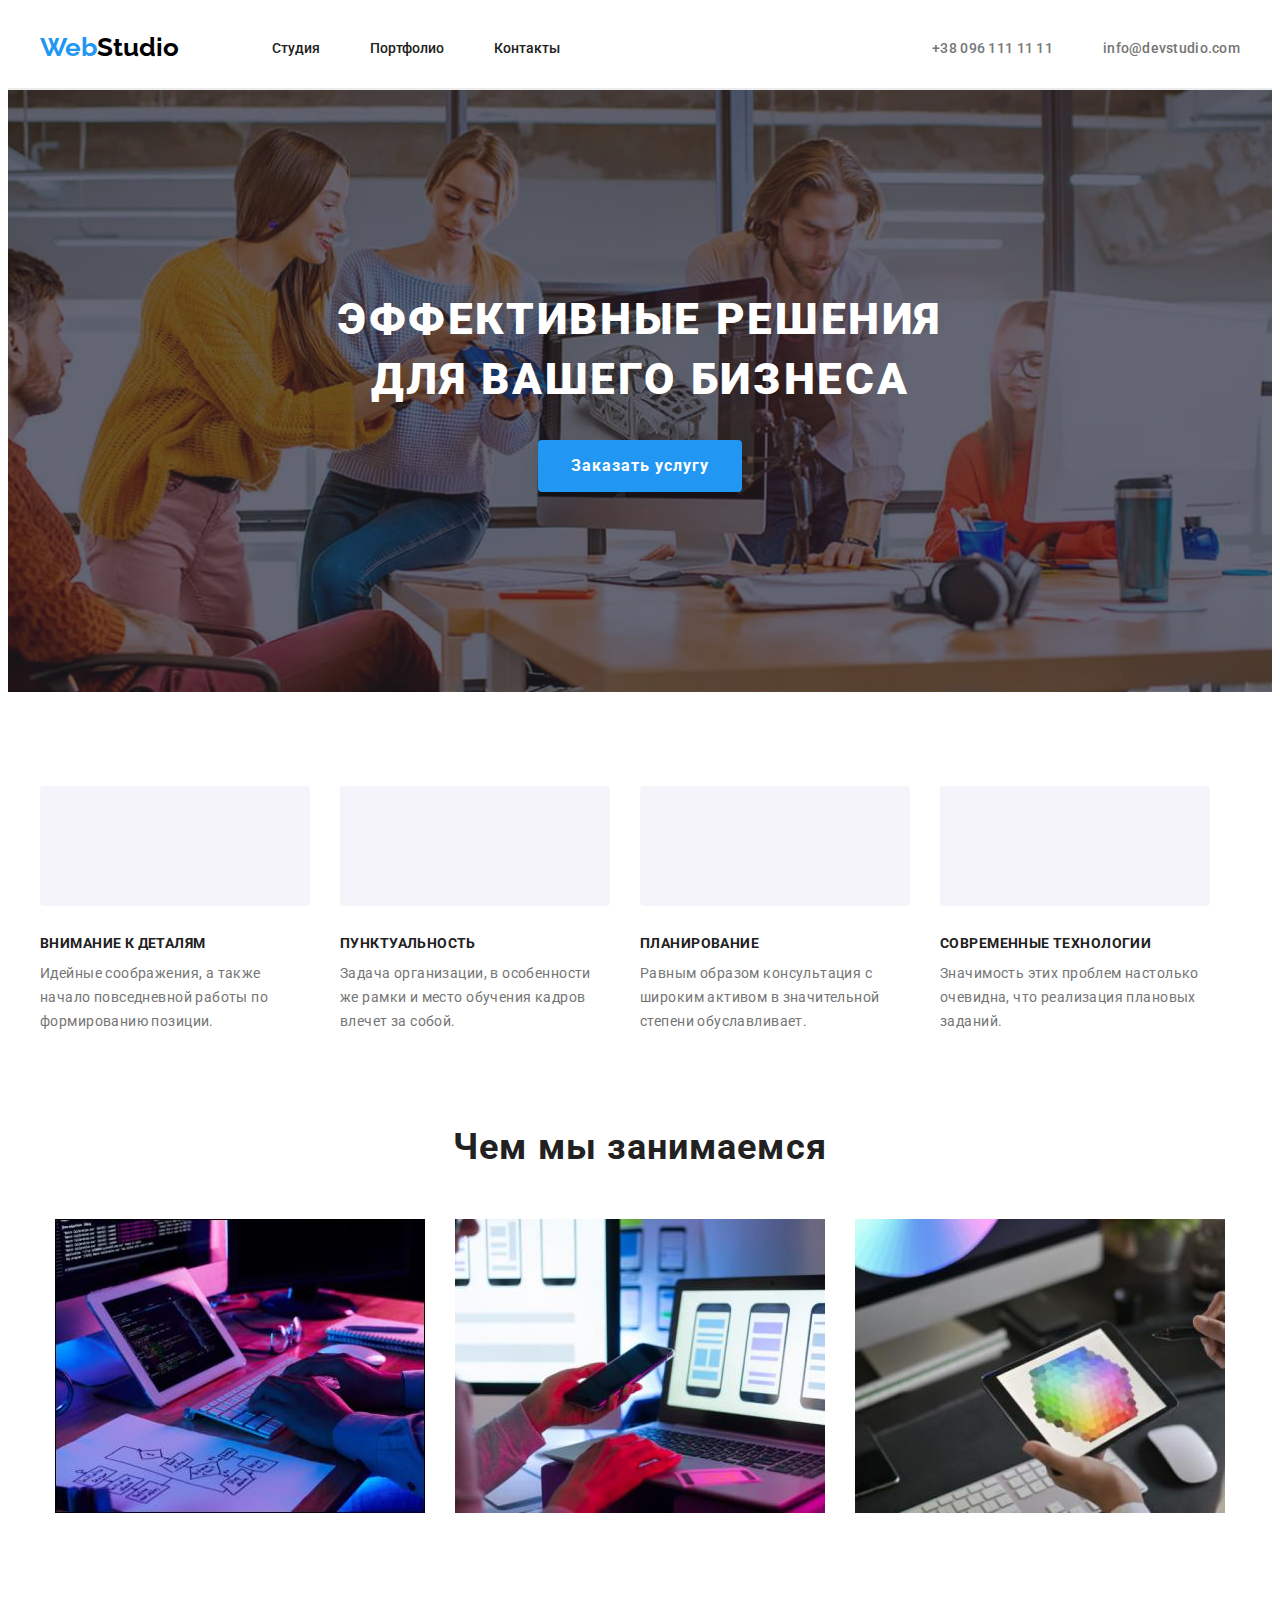
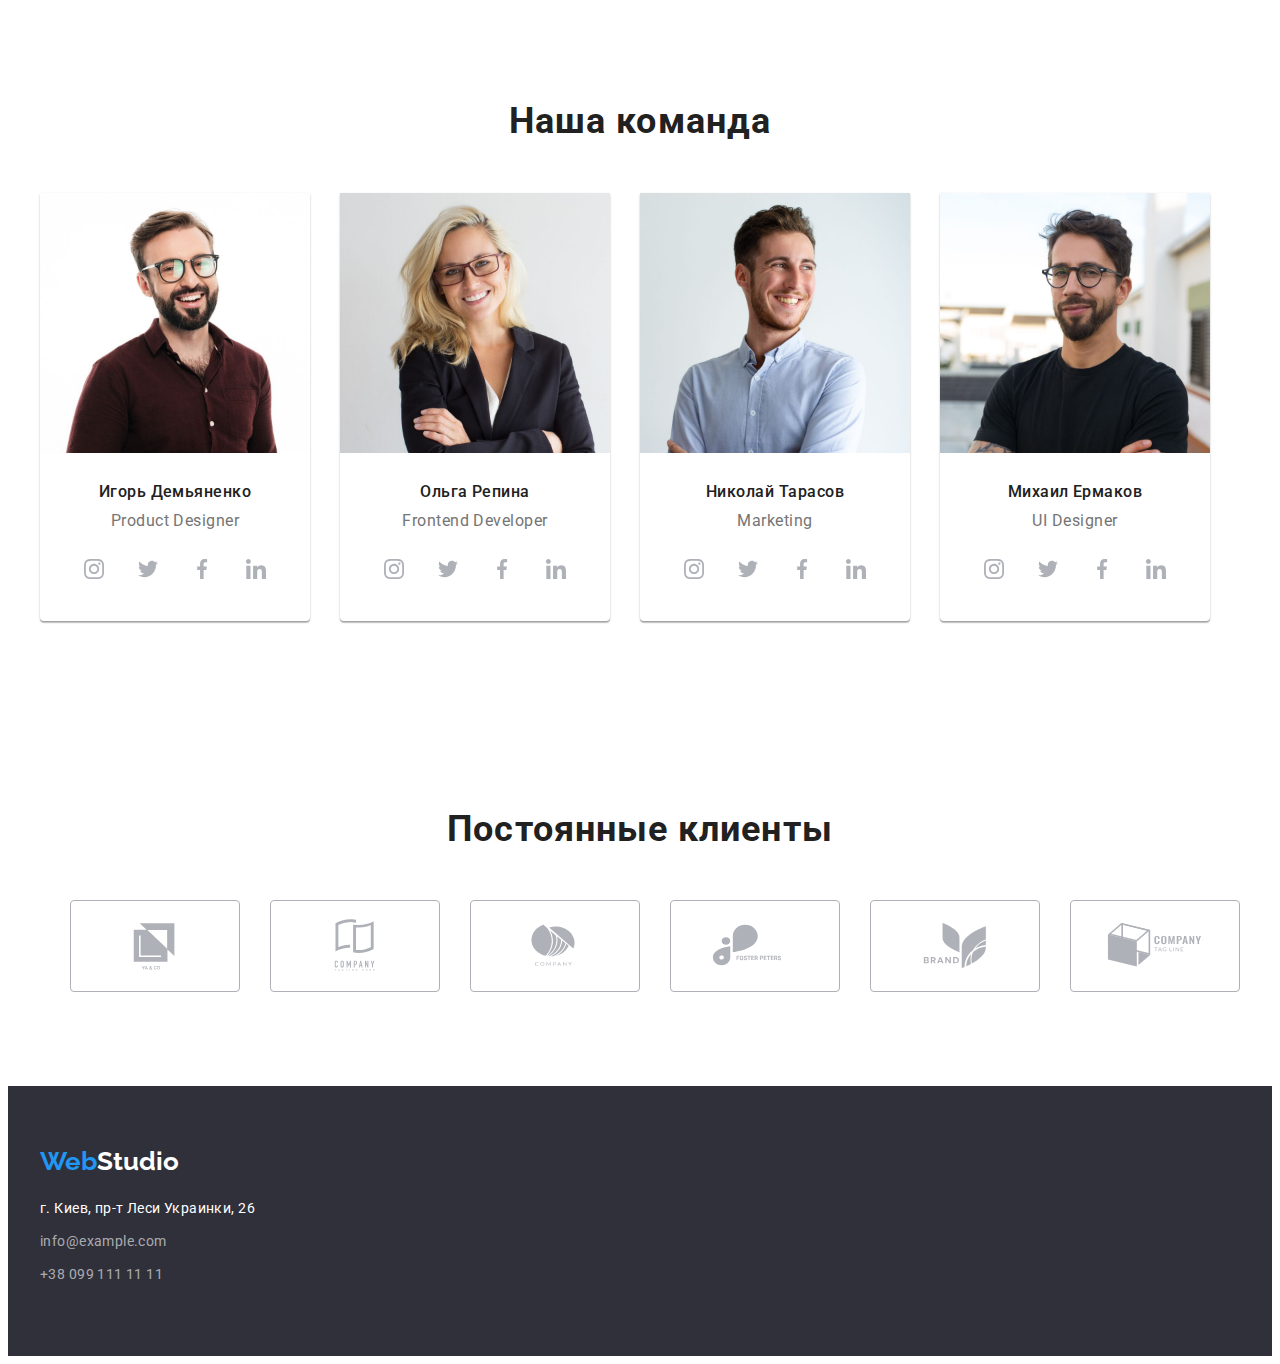
==== index.html @ 54182af1 "в работе" ====
<!DOCTYPE html>
<html lang="en">
<head>
    <meta charset="UTF-8">
    <meta http-equiv="X-UA-Compatible" content="IE=edge">
    <meta name="viewport" content="width=device-width, initial-scale=1.0">
    <title>WebStudio</title>
    <link rel="stylesheet" href="https://cdnjs.cloudflare.com/ajax/libs/modern-normalize/1.1.0/modern-normalize.min.css"
        integrity="sha512-wpPYUAdjBVSE4KJnH1VR1HeZfpl1ub8YT/NKx4PuQ5NmX2tKuGu6U/JRp5y+Y8XG2tV+wKQpNHVUX03MfMFn9Q=="
        crossorigin="anonymous" referrerpolicy="no-referrer" />
    <link rel="preconnect" href="https://fonts.googleapis.com">
    <link rel="preconnect" href="https://fonts.gstatic.com" crossorigin>
    <link href="https://fonts.googleapis.com/css2?family=Raleway:wght@700&family=Roboto:wght@400;500;700;900&display=swap"
        rel="stylesheet">
    <link rel="stylesheet" href="./css/styles.css"/>
</head>
<body>
    <!--Шапка сайта-->
    <header class="header"> 
        <div class="container">
            <nav class="navigation">
            <a href="/index.html" lang="en" class="logo-header">Web<span class="logo-header-color">Studio</span></a>
                <ul class="header-list">
                <li class="header-itim"><a href="./index.html" class="header-link">Студия</a></li>
                <li class="header-itim"><a href="./portfolio.html" class="header-link">Портфолио</a></li>
                <li class="header-itim"><a href="" class="header-link">Контакты</a></li>
            </ul>
            <ul class="header-link">
                <li class="header-itim"><a href="tel:+380961111111" class="header-link-tel">+38 096 111 11 11</a></li>
                <li class="header-itim"><a href="mailto:info@devstudio.com" class="header-link-mail">info@devstudio.com</a></li>
            </ul>
        </nav>
        </div>
    </header>

    <main>
    <!--Герой-->
    <section class="hero"> 
        <div class="container">
            <h1 class="hero-title">Эффективные решения для вашего бизнеса</h1> 
            <div class="button-hero">
            <button type="button" class="hero-btn">Заказать услугу</button>
            </div>
        </div>
    </section>

<!--Особенности-->
    <section class="section-advantage">
        <div class="container">
            <h2 class="advantage-title">Особенности</h2>
            <ul class="advantage-list">
                <li class="advantage-item">
                    <h3 class="advantage-item-title">Внимание к деталям</h3>
                    <p class="advantage-item-text">Идейные соображения, а также начало повседневной работы по формированию позиции.</p>
                </li>
                <li class="advantage-item">
                    <h3 class="advantage-item-title">Пунктуальность</h3>
                    <p class="advantage-item-text">Задача организации, в особенности же рамки и место обучения кадров влечет за собой.</p>
                </li>
                <li class="advantage-item">
                    <h3 class="advantage-item-title">Планирование</h3>
                    <p class="advantage-item-text">Равным образом консультация с широким активом в значительной степени обуславливает.</p>
                </li>
                <li class="advantage-item">
                    <h3 class="advantage-item-title">Современные технологии</h3>
                    <p class="advantage-item-text">Значимость этих проблем настолько очевидна, что реализация плановых заданий.</p>
                </li>
            </ul>
        </div>
    </section>
        <!--чем мы занимаемся галерея-->
    <section class="section-gallery">
       <div class="container">
            <h2 class="gallery-title">Чем мы занимаемся</h2>
            <ul class="gallery-list">
                <li class="gallery-list-item"><img src="./images/box11.jpg" alt="верстка" width="370"></li>
                <li class="gallery-list-item"><img src="./images/box12.jpg" alt="адаптауия сайта" width="370"></li>
                <li class="gallery-list-item"><img src="./images/box13.jpg" alt="подбор цвета" width="370"></li>
            </ul>
        </div>
    </section>
        <!--Наша команда-->
        <section class="section-team">
            <div class="container">
                <h2 class="team-title">Наша команда</h2>
                <ul class="team-list">
                    <li class="team-item"> 
                        <img src="./images/14.jpg" alt="фото Игорь Демьяненко" width="270">
                        <div class="team-item-content">
                            <h3 class="team-item-title">Игорь Демьяненко</h3> 
                            <p class="team-item-text">Product Designer</p>
                        <ul class="team-socials-list">
                            <li class="team-socials-item">
                                <a href="" class="team-socials-link">
                                <svg class="team-socials-icon" width="20" height="20">
                                    <use href="./images/icons.svg#icon-instagram" ></use>
                                </svg>
                                </a>
                            
                            </li>
                            <li class="team-socials-item">
                                <a href="" class="team-socials-link">
                                    <svg class="team-socials-icon" width="20" height="20">
                                        <use href="./images/icons.svg#icon-twitter"></use>
                                    </svg>
                                </a>
                            </li>
                            <li class="team-socials-item">
                                <a href="" class="team-socials-link">
                                    <svg class="team-socials-icon" width="20" height="20">
                                        <use href="./images/icons.svg#icon-facebook"></use>
                                    </svg>
                                </a>
                            </li>
                            <li class="team-socials-item">
                                <a href="" class="team-socials-link">
                                    <svg class="team-socials-icon" width="20" height="20">
                                        <use href="./images/icons.svg#icon-linkedin"></use>
                                    </svg>
                                </a>
                            </li>
                            </ul>
                        </div>
                    </li>
                    <li class="team-item">
                        <img src="./images/15.jpg" alt="фото Ольга Репина" width="270">
                        <div class="team-item-content">
                            <h3 class="team-item-title">Ольга Репина</h3>
                            <p class="team-item-text">Frontend Developer</p>
                            <ul class="team-socials-list">
                                <li class="team-socials-item">
                                    <a href="" class="team-socials-link">
                                        <svg class="team-socials-icon" width="20" height="20">
                                            <use href="./images/icons.svg#icon-instagram"></use>
                                        </svg>
                                    </a>
                            
                                </li>
                                <li class="team-socials-item">
                                    <a href="" class="team-socials-link">
                                        <svg class="team-socials-icon" width="20" height="20">
                                            <use href="./images/icons.svg#icon-twitter"></use>
                                        </svg>
                                    </a>
                                </li>
                                <li class="team-socials-item">
                                    <a href="" class="team-socials-link">
                                        <svg class="team-socials-icon" width="20" height="20">
                                            <use href="./images/icons.svg#icon-facebook"></use>
                                        </svg>
                                    </a>
                                </li>
                                <li class="team-socials-item">
                                    <a href="" class="team-socials-link">
                                        <svg class="team-socials-icon" width="20" height="20">
                                            <use href="./images/icons.svg#icon-linkedin"></use>
                                        </svg>
                                    </a>
                                </li>
                            </ul>
                        </div>
                    </li>
                    <li class="team-item">
                        <img src="./images/16.jpg" alt="фото Николай Тарасов" width="270">
                        <div class="team-item-content">
                            <h3 class="team-item-title">Николай Тарасов</h3>
                            <p class="team-item-text">Marketing</p>
                            <ul class="team-socials-list">
                                <li class="team-socials-item">
                                    <a href="" class="team-socials-link">
                                        <svg class="team-socials-icon" width="20" height="20">
                                            <use href="./images/icons.svg#icon-instagram"></use>
                                        </svg>
                                    </a>
                            
                                </li>
                                <li class="team-socials-item">
                                    <a href="" class="team-socials-link">
                                        <svg class="team-socials-icon" width="20" height="20">
                                            <use href="./images/icons.svg#icon-twitter"></use>
                                        </svg>
                                    </a>
                                </li>
                                <li class="team-socials-item">
                                    <a href="" class="team-socials-link">
                                        <svg class="team-socials-icon" width="20" height="20">
                                            <use href="./images/icons.svg#icon-facebook"></use>
                                        </svg>
                                    </a>
                                </li>
                                <li class="team-socials-item">
                                    <a href="" class="team-socials-link">
                                        <svg class="team-socials-icon" width="20" height="20">
                                            <use href="./images/icons.svg#icon-linkedin"></use>
                                        </svg>
                                    </a>
                                </li>
                            </ul>
                        </div>
                    </li>
                    <li class="team-item">
                        <img src="./images/17.jpg" alt="фото Михаил Ермаков" width="270">
                        <div class="team-item-content">
                            <h3 class="team-item-title">Михаил Ермаков</h3>
                            <p class="team-item-text">UI Designer</p> 
                            <ul class="team-socials-list">
                                <li class="team-socials-item">
                                    <a href="" class="team-socials-link">
                                        <svg class="team-socials-icon" width="20" height="20">
                                            <use href="./images/icons.svg#icon-instagram"></use>
                                        </svg>
                                    </a>
                            
                                </li>
                                <li class="team-socials-item">
                                    <a href="" class="team-socials-link">
                                        <svg class="team-socials-icon" width="20" height="20">
                                            <use href="./images/icons.svg#icon-twitter"></use>
                                        </svg>
                                    </a>
                                </li>
                                <li class="team-socials-item">
                                    <a href="" class="team-socials-link">
                                        <svg class="team-socials-icon" width="20" height="20">
                                            <use href="./images/icons.svg#icon-facebook"></use>
                                        </svg>
                                    </a>
                                </li>
                                <li class="team-socials-item">
                                    <a href="" class="team-socials-link">
                                        <svg class="team-socials-icon" width="20" height="20">
                                            <use href="./images/icons.svg#icon-linkedin"></use>
                                        </svg>
                                    </a>
                                </li>
                            </ul>
                        </div>
                    </li>
                </ul>
            </div>
        </section>
<!--Постоянные клиенты-->
<section class="clients">
    <div class="container">
        <h2>Постоянные клиенты</h2>
        <ul class="client-list">
            <li class="client-list-item">
                <a class="client-link" href="" target="_blank">
                     <svg class="client-icon" width="106" height="60">
                        <use href="./images/icons.svg#icon-Logo-1"></use>
                    </svg>
                    
                </a>
            </li>
            <li class="client-list-item">
                <a class="client-link" href="" target="_blank">
                    <svg class="client-icon" width="106" height="60">
                        <use href="./images/icons.svg#icon-Logo-2"></use>
                    </svg>
                </a>
            </li>
            <li class="client-list-item">
                <a class="client-link" href="" target="_blank">
                    <svg class="client-icon" width="106" height="60">
                        <use href="./images/icons.svg#icon-Logo-3"></use>
                    </svg>
                </a>
            </li>
            <li class="client-list-item">
                <a class="client-link" href="" target="_blank" >
                    <svg class="client-icon" width="106" height="60">
                        <use href="./images/icons.svg#icon-Logo-4"></use>
                    </svg>
                </a>
            </li>
            <li class="client-list-item">
                <a class="client-link" href="" target="_blank">
                    <svg class="client-icon" width="106" height="60">
                        <use href="./images/icons.svg#icon-Logo-5"></use>
                    </svg>
                </a>
            </li>
            <li class="client-list-item">
                <a class="client-link" href="" target="_blank">
                    <svg class="client-icon" width="106" height="60">
                        <use href="./images/icons.svg#icon-Logo-6-106-60"></use>
                    </svg>
                </a>
            </li>
        </ul>
    </div>
</section>
</main>



<!--Подвал-->
<footer class="footer">
    <div class="container">
        <a class="logo-footer" href="/index.html" lang="en" >Web<span class="logo-footer-color">Studio</span></a>
            <address class="address">
            <ul class="address-list">
            <li class="address-item">
                <a class="address-list-item" 
                href="https://www.google.com/maps/place/бул.+Леси+Украинки,+26,+Киев,+02000/">г. Киев, пр-т Леси Украинки, 26</a>
            </li>
            <li class="address-item"> 
                <a class="address-list-link" href="mailto:devstudio.com">info@example.com</a>
            </li>
            <li class="address-item"> 
                <a class="address-list-link" href="tel:+380961111111">+38 099 111 11 11</a>
            </li>
            </ul>
            </address>
    </div>
</footer>
</body>
</html>
---- css/styles.css ----
/*цвет основного текста #212121 */
/* цвет вторичного цвет текста #757575 */
/* белый цвет #FFFFFF */
/* акцент цвета #2196f3*/
/* заливка #2F303A */
/* основной цве фона #FFFFFF */
/* вторичный цвет фона #F5F4FA */
/* drop-shadow(0px 4px 4px rgba(0, 0, 0, 0.25)); */

:root {
  --brend-blue: #2196f3;
  --brend-white: #ffffff;
  --brend-fon: #2f303a;
  --title-text-color: #212121;
  --first-btn-color: #212121;
  --second-btn-color: #ffffff;
}
p,
h1,
h2,
h3,
h4,
h5,
h6 {
  margin: 0;
}

ul {
  margin: 0;
  padding: 0;
}

img {
  display: block;
}

button {
  cursor: pointer;
}

body {
  font-family: 'Roboto', sans-serif;
  background-color: #ffffff;
  color: #212121;
}
ul {
  list-style: none;
  text-decoration: none;
}

.container {
  width: 1200px;
  padding-left: 15px;
  padding-right: 15px;
  margin: 0 auto;
  /* outline: 1px solid red; */
}

/*-------------шапка сайта------- */
.header {
  background-color: #ffffff;
  border-bottom-width: 2px;
  border-bottom-style: solid;
  border-bottom-color: #ececec;
}

.navigation {
  display: flex;
  align-items: center;
}

.logo-header {
  padding-top: 24px;
  padding-bottom: 25px;
  color: var(--brend-blue);
  font-family: 'Raleway';
  font-weight: 700;
  font-size: 26px;
  line-height: 1.19;
  text-decoration: none;
}

.logo-header-color {
  color: #000000;
  font-family: 'Raleway';
  font-weight: 700;
  font-size: 26px;
  line-height: 1.19;
  text-decoration: none;
}
.header-list {
  display: flex;
  margin-left: 93px;
}
.header-itim {
  display: block;
  margin-right: 50px;
}

.header-itim:last-child {
  margin-right: 0;
}
.header-link {
  display: flex;
  margin-left: auto;
}
.header-link .itim + .itim {
  margin-left: 50px;
}

.header-link {
  color: var(--title-text-color);
  font-family: Roboto;
  font-weight: 500;
  font-size: 14px;
  line-height: 1.14;
  line-height: 0.88;
  text-decoration: none;
}
.header-link:hover,
.header-link:focus {
  color: var(--brend-blue);
  text-decoration: none;
}
.header-link-tel,
.header-link-mail {
  color: #757575;
  font-family: Roboto;
  font-style: normal;
  font-weight: 500;
  font-size: 14px;
  line-height: 1.14px;
  letter-spacing: 0.02em;
  text-decoration: none;
}

.header-link-tel:hover,
.header-link-tel:focus {
  color: var(--brend-blue);
  text-decoration: none;
}
.header-link-mail:hover,
.header-link-mail:focus {
  color: var(--brend-blue);
}

/*-----------------------------герой------------*/
.hero {
  background-image: linear-gradient(to right, rgba(47, 48, 58, 0.4), rgba(47, 48, 58, 0.4)),
    url('../images/Header\ img.jpg');
  background-color: #c4c4c4;
  background-repeat: no-repeat;
  background-size: cover;
  background-position: center;

  max-width: 1600px;
  margin-left: auto;
  margin-right: auto;
  text-align: center;
  padding-top: 200px;
  padding-bottom: 200px;
}

.hero-title {
  width: 696px;
  margin: 0px auto 30px;

  font-weight: 900;
  font-size: 44px;
  line-height: 1.36;
  letter-spacing: 0.06em;
  text-transform: uppercase;
  color: var(--brend-white);
}

/* Button */
.hero-btn {
  display: inline-block;
  padding: 10px 32px;
  border-radius: 4px;
  box-shadow: 0px 4px 4px rgba(0, 0, 0, 0.15);
  border: 1px solid transparent;
  font-family: inherit;
  cursor: pointer;
  color: var(--brend-white);
  background-color: var(--brend-blue);
  font-weight: bold;
  font-size: 16px;
  line-height: 1.87;

  letter-spacing: 0.06em;
}
/* --------------------------особенности --- */
.section-advantage {
  padding-top: 94px;
  padding-bottom: 47px;
}

/* .advantage-icon {
  background-color: #f5f4fa;
  padding: 25px 100px;
  margin-bottom: 30px;
} */

.advantage-title {
  position: absolute;
  white-space: nowrap;
  width: 1px;
  height: 1px;
  overflow: hidden;
  border: 0;
  clip: rect(0 0 0 0);
  clip-path: inset(50%);
  margin: -1px;
}

.advantage-item-title {
  margin-bottom: 10px;
  font-family: Roboto;
  font-size: 14px;
  line-height: 1.14;
  letter-spacing: 0.03em;
  text-transform: uppercase;
  color: var(--title-text-color);
}

.advantage-item-text {
  font-size: 14px;
  line-height: 24px;
  letter-spacing: 0.03em;
  color: #757575;
}

.advantage-list {
  display: flex;
  flex-wrap: wrap;
}
.advantage-item {
  width: 270px;
  margin-right: 30px;
}
.advantage-item:last-child {
  margin-right: 0px;
}

.advantage-item::before {
  display: block;
  content: '';
  height: 120px;
  background: #f5f4fa;
  background-size: contain;
  background-repeat: no-repeat;
  border-radius: 4px;
  margin-bottom: 30px;
  background-position: center;
}

.advantage-item:nth-child(1)::before {
  background-image: url('../images/icons.svg#icon-antenna-1');
}
/* ----------------чем мы занимаемся галерея--- */

.section-gallery {
  padding-top: 47px;
  padding-bottom: 94px;
}

.gallery-title {
  margin-bottom: 50px;
  font-weight: 700;
  font-size: 36px;
  line-height: 1.16;
  text-align: center;
  letter-spacing: 0.03em;
  color: var(--title-text-color);
}

.gallery-list {
  display: flex;
  justify-content: center;
}
.gallery-list-item {
  margin-right: 30px;
  width: 370px;
}

.gallery-list-item:last-child {
  margin-right: 0;
}

/* ---------------------Наша команда ------- */

.section-team {
  padding-top: 94px;
  padding-bottom: 94px;
}

.team-title {
  margin-bottom: 50px;
  font-weight: 700;
  font-size: 36px;
  line-height: 1.16;
  text-align: center;
  letter-spacing: 0.03em;
  color: var(--title-text-color);
}
.team-list {
  display: flex;
  flex-wrap: wrap;
}
.team-item {
  width: 270px;
  margin-right: 30px;
  background-color: #ffffff;
  border: rgba(0, 0, 0, 0.2);
  border-bottom-right-radius: 4px;
  border-bottom-left-radius: 4px;
  box-shadow: 0px 1px 3px rgba(0, 0, 0, 0.12), 0px 1px 1px rgba(0, 0, 0, 0.14),
    0px 2px 1px rgba(0, 0, 0, 0.2);
}
.team-item:last-child {
  margin-right: 0px;
}

.team-item-content {
  padding-top: 30px;
  padding-bottom: 30px;
}

.team-item-title {
  font-weight: 500;
  font-size: 16px;
  line-height: 1.18;
  text-align: center;
  letter-spacing: 0.03em;
  color: var(--title-text-color);
  margin-bottom: 10px;
}
.team-item-text {
  font-size: 16px;
  line-height: 1.18;
  text-align: center;
  letter-spacing: 0.03em;
  color: #757575;
  margin-bottom: 16px;
}

.team-socials-list {
  display: flex;
  justify-content: center;
  padding: 0px 32px 0px 32px;
}

.team-socials-list {
  display: flex;
  justify-content: center;
}

.team-socials-link {
  width: 44px;
  height: 44px;
  background-color: #ffffff;
  border-radius: 50%;
  display: flex;
  align-items: center;
  justify-content: center;
  color: #afb1b8;
  cursor: pointer;
}

.team-socials-item + .team-socials-item {
  margin-left: 10px;
}

.team-socials-icon {
  fill: currentColor;
}

.team-socials-link:hover {
  background-color: var(--brend-blue);
  color: var(--brend-white);
}

/* ---------------------Портфолио страница ---2 */
.picture {
  position: absolute;
  white-space: nowrap;
  width: 1px;
  height: 1px;
  overflow: hidden;
  border: 0;
  padding: 0;
  clip: rect(0 0 0 0);
  clip-path: inset(50%);
  margin: -1px;
}
.section-products {
  padding-top: 94px;
  padding-bottom: 94px;
}

.filter-button {
  display: inline-block;
  padding: 6px 22px;
  border-radius: 4px;
  border: 1px solid transparent;
  color: var(--first-btn-color);
  background-color: #f5f4fa;
  font-family: inherit;
  font-weight: 500;
  font-size: 16px;
  line-height: 1.62;
  text-align: center;
  letter-spacing: 0.03em;
}
.filter-button:hover,
.filter-button:focus {
  color: var(--first-btn-color);
  background-color: #f5f4fa;
  border: 1px solid #000000;
  box-shadow: 0px 4px 4px rgba(0, 0, 0, 0.25);
}
.filter-button:active {
  color: var(--second-btn-color);
  background-color: var(--brend-blue);
  box-shadow: 0px 3px 1px rgba(0, 0, 0, 0.1), 0px 1px 2px rgba(0, 0, 0, 0.08),
    0px 2px 2px rgba(0, 0, 0, 0.12);
  border: 1px solid var(--brend-blue);
}

.button-list {
  display: flex;
  margin-bottom: 50px;
  justify-content: center;
}
.button-list .itim + .itim {
  margin-left: 8px;
}

/* ----------------------Портфолио----------------*/
.products {
  display: flex;
  flex-wrap: wrap;
  margin-left: -30px;
  font-family: Roboto;
  text-decoration: none;
}

.products-list {
  flex-basis: calc((100% - 90px) / 3);
  margin-left: 30px;
  margin-bottom: 30px;
  background-color: #ffffff;
}
.products-list :nth-child(3n) {
  margin-right: 0px;
}

.products-list:nth-last-child(-n + 3) {
  margin-bottom: 0px;
}
.products-list-content {
  width: 370px;
  padding-top: 20px;
  padding-bottom: 20px;
  padding-left: 24px;
  padding-right: 24px;
  border-left: 1px solid #eeeeee;
  border-bottom: 1px solid #eeeeee;
  border-right: 1px solid #eeeeee;
}

.products-list-title {
  font-size: 18px;
  line-height: 2;
  letter-spacing: 0.06em;
  color: var(--title-text-color);
  text-decoration: none;
}

.products-list-link {
  font-family: inherit;
  font-size: 16px;
  line-height: 1.87;
  letter-spacing: 0.03em;
  color: #757575;
  text-decoration: none;
}

/*--------------------Постоянные клиенты-----*/

.clients h2 {
  margin-top: 94px;
  font-size: 36px;
  line-height: 1.16;
  text-align: center;
  letter-spacing: 0.03em;
  color: var(--title-text-color);
}

.client-list {
  margin-top: 50px;
  margin-bottom: 94px;
  display: flex;
  align-items: center;
  justify-content: center;
}
.client-list :nth-child(6n) {
  margin-left: 30px;
}

.client-list-item {
  margin-left: 30px;
}

.client-link {
  width: 170px;
  height: 92px;
  max-width: 100%;
  background-color: #ffffff;
  display: flex;
  align-items: center;
  justify-content: center;
  border-radius: 4px;
  border: 1px solid #afb1b8;
  box-sizing: border-box;
  color: #afb1b8;
}
.client-icon {
  fill: currentColor;
}

.client-link :hover,
.client-link :focus {
  color: var(--brend-blue);
}

/* .client-list-item :hover,
.client-list-item :focus {
  border-color: var(--brend-blue);
} */

/* .client-link :hover {
  border: 1px solid var(--brend-blue);
  box-sizing: border-box;
  border-radius: 4px;
  outline: none;
} */
/*------------------------- Подвал*/
.footer {
  background-color: var(--brend-fon);
  padding-top: 60px;
  padding-bottom: 60px;
}
.logo-footer {
  color: var(--brend-blue);
  font-family: 'Raleway';
  font-weight: 700;
  font-size: 26px;
  line-height: 1.19;
  text-decoration: none;
}
.logo-footer-color {
  color: var(--brend-white);
  font-family: 'Raleway';
  font-weight: 700;
  font-size: 26px;
  line-height: 1.19;
  text-decoration: none;
}

/*  адрес */

.address {
  margin-top: 20px;
}

.address-item {
  margin-bottom: 9px;
}

.address-list-item {
  color: #ffffff;
  font-family: Roboto;
  font-style: normal;
  font-size: 14px;
  line-height: 1.71;
  letter-spacing: 0.03em;
  text-decoration: none;
}
.address-list-item:hover,
.address-list-item:focus {
  color: var(--brend-blue);
}
.address-list-link {
  color: rgba(255, 255, 255, 0.6);
  font-family: Roboto;
  font-style: normal;
  font-size: 14px;
  line-height: 1.71;
  letter-spacing: 0.03em;
  text-decoration: none;
}
.address-list-link:hover,
.address-list-link:focus {
  color: var(--brend-blue);
}
.address-list-link:active {
  color: var(--brend-blue);
}
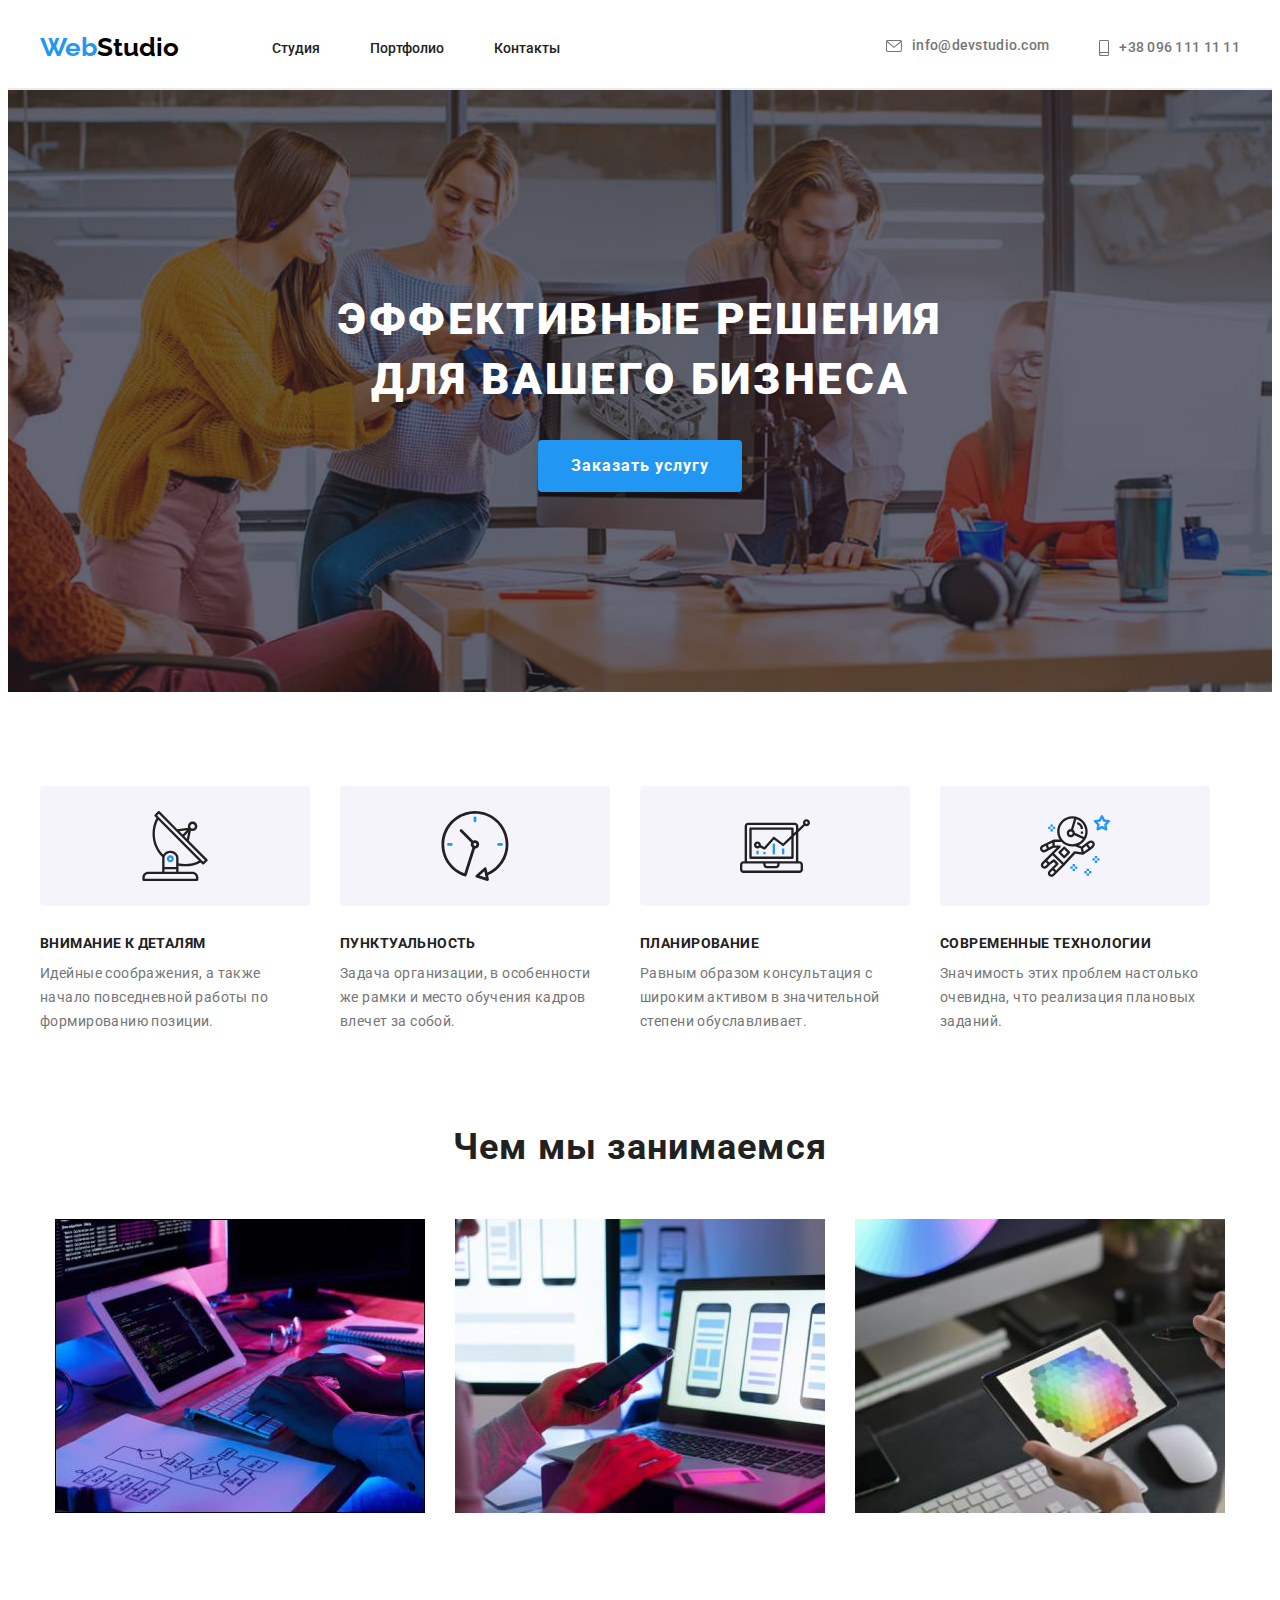
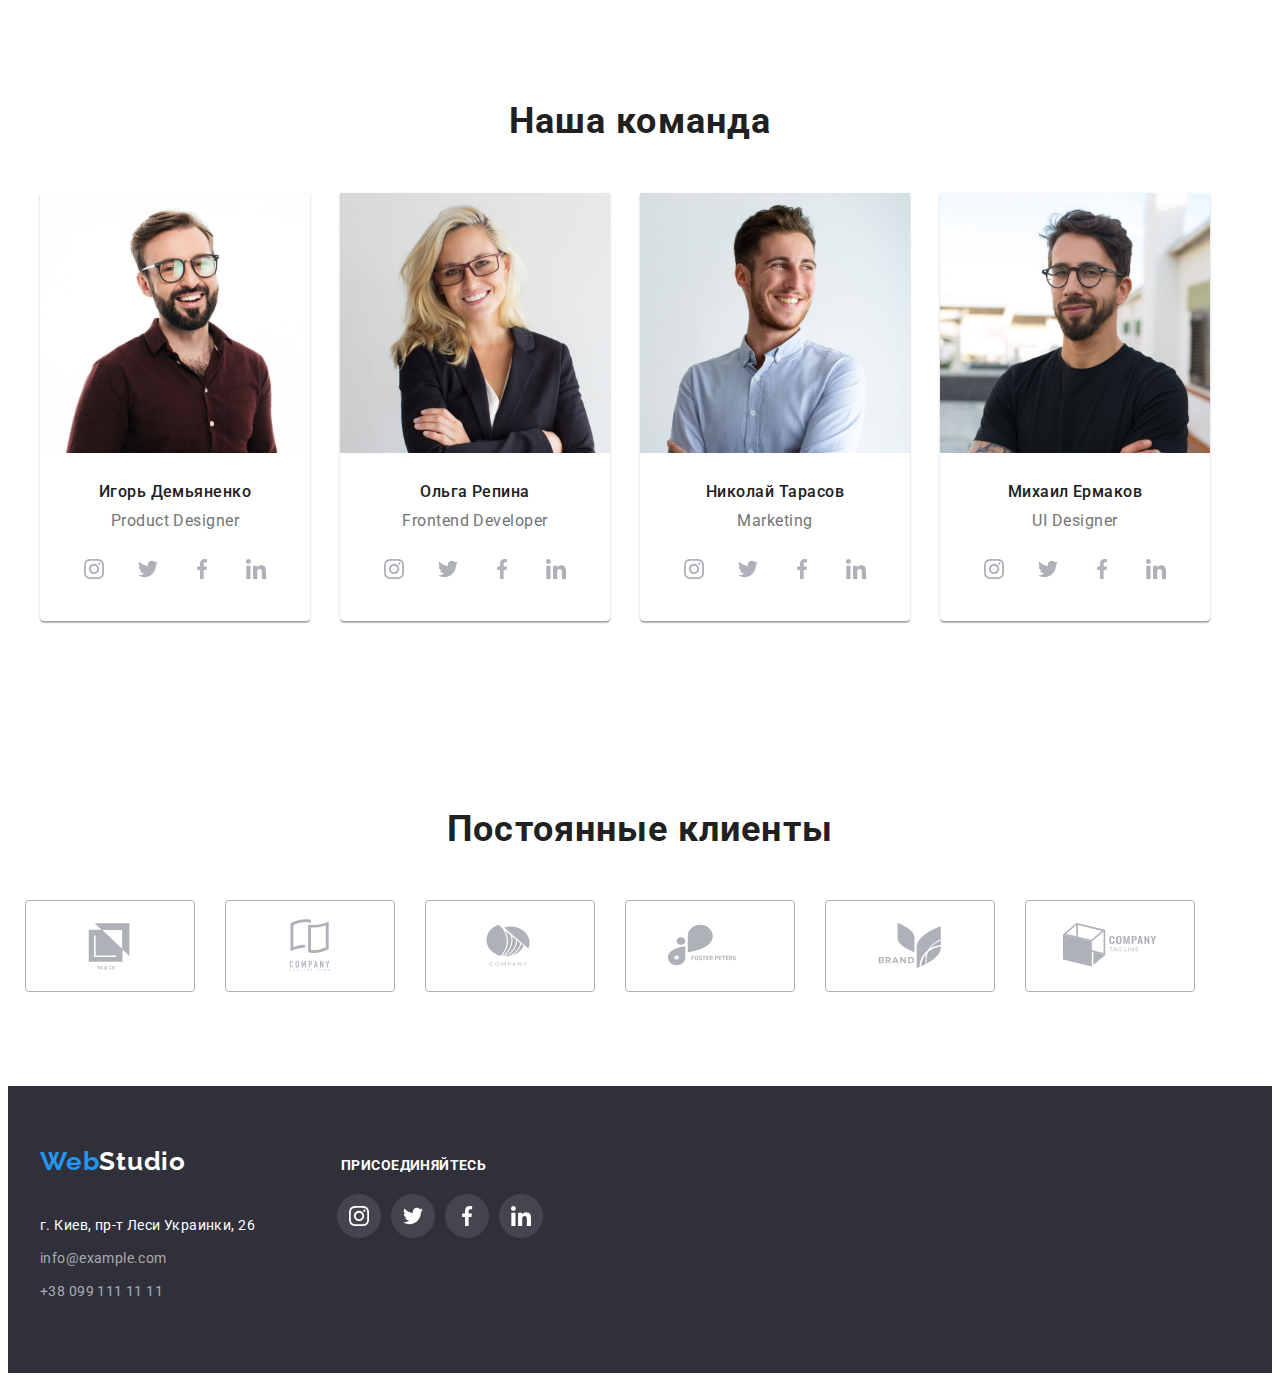
==== commit 7425962c: "на проверку" ====
--- a/index.html
+++ b/index.html
@@ -20,14 +20,22 @@
         <div class="container">
             <nav class="navigation">
             <a href="/index.html" lang="en" class="logo-header">Web<span class="logo-header-color">Studio</span></a>
-                <ul class="header-list">
-                <li class="header-itim"><a href="./index.html" class="header-link">Студия</a></li>
-                <li class="header-itim"><a href="./portfolio.html" class="header-link">Портфолио</a></li>
-                <li class="header-itim"><a href="" class="header-link">Контакты</a></li>
+            <ul class="header-list">
+                <li class="header-item"><a href="./index.html" class="header-link">Студия</a></li>
+                <li class="header-item"><a href="./portfolio.html" class="header-link">Портфолио</a></li>
+                <li class="header-item"><a href="" class="header-link">Контакты</a></li>
             </ul>
             <ul class="header-link">
-                <li class="header-itim"><a href="tel:+380961111111" class="header-link-tel">+38 096 111 11 11</a></li>
-                <li class="header-itim"><a href="mailto:info@devstudio.com" class="header-link-mail">info@devstudio.com</a></li>
+                <li class="header-item">
+                    <a class="header-link-mail" href="mailto:info@devstudio.com" > 
+                        <svg class="envelope-icon" width="16" height="12">
+                        <use href="./images/icons.svg#icon-envelope0"></use>
+                    </svg> info@devstudio.com</a></li>
+                <li class="header-item">
+                    <a class="header-link-tel" href="tel:+380961111111" >
+                    <svg class="smartphone-icon" width="10" height="16">
+                        <use href="./images/icons.svg#icon-smartphone0"></use>
+                    </svg> +38 096 111 11 11</a></li>
             </ul>
         </nav>
         </div>
@@ -44,24 +52,48 @@
         </div>
     </section>
 
-<!--Особенности-->
+    <!--Особенности-->
     <section class="section-advantage">
         <div class="container">
             <h2 class="advantage-title">Особенности</h2>
             <ul class="advantage-list">
                 <li class="advantage-item">
+                    <div class="advantage-icon-container">
+                        <svg class="advantage-icon" width="70" height="70">
+                            <use href="./images/icons.svg#icon-antenna-1">
+                            </use>
+                        </svg>
+                    </div>
                     <h3 class="advantage-item-title">Внимание к деталям</h3>
                     <p class="advantage-item-text">Идейные соображения, а также начало повседневной работы по формированию позиции.</p>
                 </li>
                 <li class="advantage-item">
+                    <div class="advantage-icon-container">
+                        <svg class="advantage-icon" width="70" height="70">
+                            <use href="./images/icons.svg#icon-clock-1">
+                            </use>
+                        </svg>
+                    </div>
                     <h3 class="advantage-item-title">Пунктуальность</h3>
                     <p class="advantage-item-text">Задача организации, в особенности же рамки и место обучения кадров влечет за собой.</p>
                 </li>
                 <li class="advantage-item">
+                    <div class="advantage-icon-container">
+                        <svg class="advantage-icon" width="70" height="70">
+                            <use href="./images/icons.svg#icon-diagram-1">
+                            </use>
+                        </svg>
+                    </div>
                     <h3 class="advantage-item-title">Планирование</h3>
                     <p class="advantage-item-text">Равным образом консультация с широким активом в значительной степени обуславливает.</p>
                 </li>
                 <li class="advantage-item">
+                    <div class="advantage-icon-container">
+                        <svg class="advantage-icon" width="70" height="70">
+                            <use href="./images/icons.svg#icon-astronaut-1">
+                            </use>
+                        </svg>
+                    </div>
                     <h3 class="advantage-item-title">Современные технологии</h3>
                     <p class="advantage-item-text">Значимость этих проблем настолько очевидна, что реализация плановых заданий.</p>
                 </li>
@@ -297,21 +329,58 @@
 <!--Подвал-->
 <footer class="footer">
     <div class="container">
-        <a class="logo-footer" href="/index.html" lang="en" >Web<span class="logo-footer-color">Studio</span></a>
+        <div class="footer-flex">
+            <a class="logo-footer" href="/index.html" lang="en">Web<span class="logo-footer-color">Studio</span></a>
+            <h3 class="footer-join">Присоединяйтесь</h3>
+        </div>
+        <div class="address-flex">
             <address class="address">
-            <ul class="address-list">
-            <li class="address-item">
-                <a class="address-list-item" 
-                href="https://www.google.com/maps/place/бул.+Леси+Украинки,+26,+Киев,+02000/">г. Киев, пр-т Леси Украинки, 26</a>
-            </li>
-            <li class="address-item"> 
-                <a class="address-list-link" href="mailto:devstudio.com">info@example.com</a>
-            </li>
-            <li class="address-item"> 
-                <a class="address-list-link" href="tel:+380961111111">+38 099 111 11 11</a>
-            </li>
-            </ul>
+                <ul class="address-list">
+                    <li class="address-item">
+                        <a class="address-list-item"
+                            href="https://www.google.com/maps/place/бул.+Леси+Украинки,+26,+Киев,+02000/">г. Киев, пр-т
+                            Леси
+                            Украинки, 26</a>
+                    </li>
+                    <li class="address-item">
+                        <a class="address-list-link" href="mailto:devstudio.com">info@example.com</a>
+                    </li>
+                    <li class="address-item">
+                        <a class="address-list-link" href="tel:+380961111111">+38 099 111 11 11</a>
+                    </li>
+                </ul>
             </address>
+            <ul class="footer-icons">
+                <li class="item">
+                    <a class="icon" href="https://www.instagram.com" target="_blank">
+                        <svg width="20" height="20">
+                            <use href="./images/icons.svg#icon-instagram"></use>
+                        </svg>
+                    </a>
+                </li>
+                <li class="item">
+                    <a class="icon" href="https://www.twitter.com" target="_blank">
+                        <svg width="20" height="20">
+                            <use href="./images/icons.svg#icon-twitter"></use>
+                        </svg>
+                    </a>
+                </li>
+                <li class="item">
+                    <a class="icon" href="https://www.facebook.com" target="_blank">
+                        <svg width="20" height="20">
+                            <use href="./images/icons.svg#icon-facebook"></use>
+                        </svg>
+                    </a>
+                </li>
+                <li class="item">
+                    <a class="icon" href="https://www.linkedin.com" target="_blank">
+                        <svg width="20" height="20">
+                            <use href="./images/icons.svg#icon-linkedin"></use>
+                        </svg>
+                    </a>
+                </li>
+            </ul>
+        </div>
     </div>
 </footer>
 </body>
--- a/css/styles.css
+++ b/css/styles.css
@@ -92,23 +92,18 @@
   display: flex;
   margin-left: 93px;
 }
-.header-itim {
+.header-item {
   display: block;
   margin-right: 50px;
 }
 
-.header-itim:last-child {
+.header-item:last-child {
   margin-right: 0;
 }
 .header-link {
   display: flex;
   margin-left: auto;
-}
-.header-link .itim + .itim {
-  margin-left: 50px;
-}
-
-.header-link {
+  padding: 0;
   color: var(--title-text-color);
   font-family: Roboto;
   font-weight: 500;
@@ -117,6 +112,11 @@
   line-height: 0.88;
   text-decoration: none;
 }
+
+.header-link .item + .item {
+  margin-left: 50px;
+}
+
 .header-link:hover,
 .header-link:focus {
   color: var(--brend-blue);
@@ -132,6 +132,8 @@
   line-height: 1.14px;
   letter-spacing: 0.02em;
   text-decoration: none;
+  align-items: center;
+  display: flex;
 }
 
 .header-link-tel:hover,
@@ -142,6 +144,17 @@
 .header-link-mail:hover,
 .header-link-mail:focus {
   color: var(--brend-blue);
+}
+
+.envelope-icon,
+.smartphone-icon {
+  margin-right: 10px;
+  fill: currentColor;
+}
+
+.header-link-mail:hover,
+.header-link-mail:focus {
+  --color4: var(--brend-blue);
 }
 
 /*-----------------------------герой------------*/
@@ -173,7 +186,7 @@
   color: var(--brend-white);
 }
 
-/* Button */
+/* ----------------------------Button */
 .hero-btn {
   display: inline-block;
   padding: 10px 32px;
@@ -196,12 +209,6 @@
   padding-bottom: 47px;
 }
 
-/* .advantage-icon {
-  background-color: #f5f4fa;
-  padding: 25px 100px;
-  margin-bottom: 30px;
-} */
-
 .advantage-title {
   position: absolute;
   white-space: nowrap;
@@ -214,6 +221,17 @@
   margin: -1px;
 }
 
+.advantage-icon-container {
+  display: flex;
+  align-items: center;
+  justify-content: center;
+  margin-bottom: 30px;
+  width: 270px;
+  height: 120px;
+  background: #f5f4fa;
+  border-radius: 4px;
+}
+
 .advantage-item-title {
   margin-bottom: 10px;
   font-family: Roboto;
@@ -243,21 +261,6 @@
   margin-right: 0px;
 }
 
-.advantage-item::before {
-  display: block;
-  content: '';
-  height: 120px;
-  background: #f5f4fa;
-  background-size: contain;
-  background-repeat: no-repeat;
-  border-radius: 4px;
-  margin-bottom: 30px;
-  background-position: center;
-}
-
-.advantage-item:nth-child(1)::before {
-  background-image: url('../images/icons.svg#icon-antenna-1');
-}
 /* ----------------чем мы занимаемся галерея--- */
 
 .section-gallery {
@@ -349,11 +352,6 @@
   display: flex;
   justify-content: center;
   padding: 0px 32px 0px 32px;
-}
-
-.team-socials-list {
-  display: flex;
-  justify-content: center;
 }
 
 .team-socials-link {
@@ -417,7 +415,6 @@
 .filter-button:focus {
   color: var(--first-btn-color);
   background-color: #f5f4fa;
-  border: 1px solid #000000;
   box-shadow: 0px 4px 4px rgba(0, 0, 0, 0.25);
 }
 .filter-button:active {
@@ -433,7 +430,7 @@
   margin-bottom: 50px;
   justify-content: center;
 }
-.button-list .itim + .itim {
+.button-list .item + .item {
   margin-left: 8px;
 }
 
@@ -451,6 +448,7 @@
   margin-left: 30px;
   margin-bottom: 30px;
   background-color: #ffffff;
+  cursor: pointer;
 }
 .products-list :nth-child(3n) {
   margin-right: 0px;
@@ -459,6 +457,15 @@
 .products-list:nth-last-child(-n + 3) {
   margin-bottom: 0px;
 }
+
+.products-list:hover,
+.products-list:focus {
+  background: #ffffff;
+  box-sizing: border-box;
+  box-shadow: 0px 1px 1px rgba(0, 0, 0, 0.12), 0px 4px 4px rgba(0, 0, 0, 0.06),
+    1px 4px 6px rgba(0, 0, 0, 0.16);
+}
+
 .products-list-content {
   width: 370px;
   padding-top: 20px;
@@ -499,31 +506,31 @@
 }
 
 .client-list {
+  display: flex;
+  flex-wrap: wrap;
+  margin-left: -30px;
+  display: flex;
+  align-items: center;
+  justify-content: center;
   margin-top: 50px;
   margin-bottom: 94px;
-  display: flex;
-  align-items: center;
-  justify-content: center;
 }
 .client-list :nth-child(6n) {
-  margin-left: 30px;
-}
-
-.client-list-item {
-  margin-left: 30px;
+  margin-right: 0px;
 }
 
 .client-link {
+  margin-right: 30px;
   width: 170px;
   height: 92px;
   max-width: 100%;
+  box-sizing: border-box;
   background-color: #ffffff;
   display: flex;
   align-items: center;
   justify-content: center;
   border-radius: 4px;
   border: 1px solid #afb1b8;
-  box-sizing: border-box;
   color: #afb1b8;
 }
 .client-icon {
@@ -531,21 +538,17 @@
 }
 
 .client-link :hover,
-.client-link :focus {
-  color: var(--brend-blue);
-}
-
-/* .client-list-item :hover,
+.client-list-item :hover {
+  color: var(--brend-blue);
+  border-color: var(--brend-blue);
+}
+
+.client-link :focus,
 .client-list-item :focus {
+  color: var(--brend-blue);
   border-color: var(--brend-blue);
-} */
-
-/* .client-link :hover {
-  border: 1px solid var(--brend-blue);
-  box-sizing: border-box;
-  border-radius: 4px;
-  outline: none;
-} */
+}
+
 /*------------------------- Подвал*/
 .footer {
   background-color: var(--brend-fon);
@@ -553,11 +556,13 @@
   padding-bottom: 60px;
 }
 .logo-footer {
+  display: inline-block;
   color: var(--brend-blue);
   font-family: 'Raleway';
   font-weight: 700;
   font-size: 26px;
   line-height: 1.19;
+  letter-spacing: 0.03em;
   text-decoration: none;
 }
 .logo-footer-color {
@@ -574,6 +579,10 @@
 .address {
   margin-top: 20px;
 }
+.address-list {
+  margin: 0 82px 0 0;
+  padding: 0;
+}
 
 .address-item {
   margin-bottom: 9px;
@@ -608,3 +617,50 @@
 .address-list-link:active {
   color: var(--brend-blue);
 }
+
+.footer-flex {
+  display: flex;
+  align-items: baseline;
+}
+
+.footer-join {
+  margin-bottom: 20px;
+  margin-left: 155px;
+  margin-top: 0px;
+
+  color: var(--brend-white);
+  font-size: 14px;
+  line-height: 1.14;
+  letter-spacing: 0.03em;
+  text-transform: uppercase;
+}
+.address-flex {
+  display: flex;
+}
+
+.footer-icons {
+  display: flex;
+  margin: 0;
+  padding: 0;
+}
+.icon {
+  width: 44px;
+  height: 44px;
+  background-color: rgba(255, 255, 255, 0.1);
+  border-radius: 50%;
+  display: flex;
+  align-items: center;
+  justify-content: center;
+  max-width: 100%;
+  box-sizing: border-box;
+  fill: var(--brend-white);
+}
+
+.footer-icons .item + .item {
+  margin-left: 10px;
+}
+
+.footer-icons .icon:hover,
+.footer-icons .icon:focus {
+  background-color: var(--brend-blue);
+}
